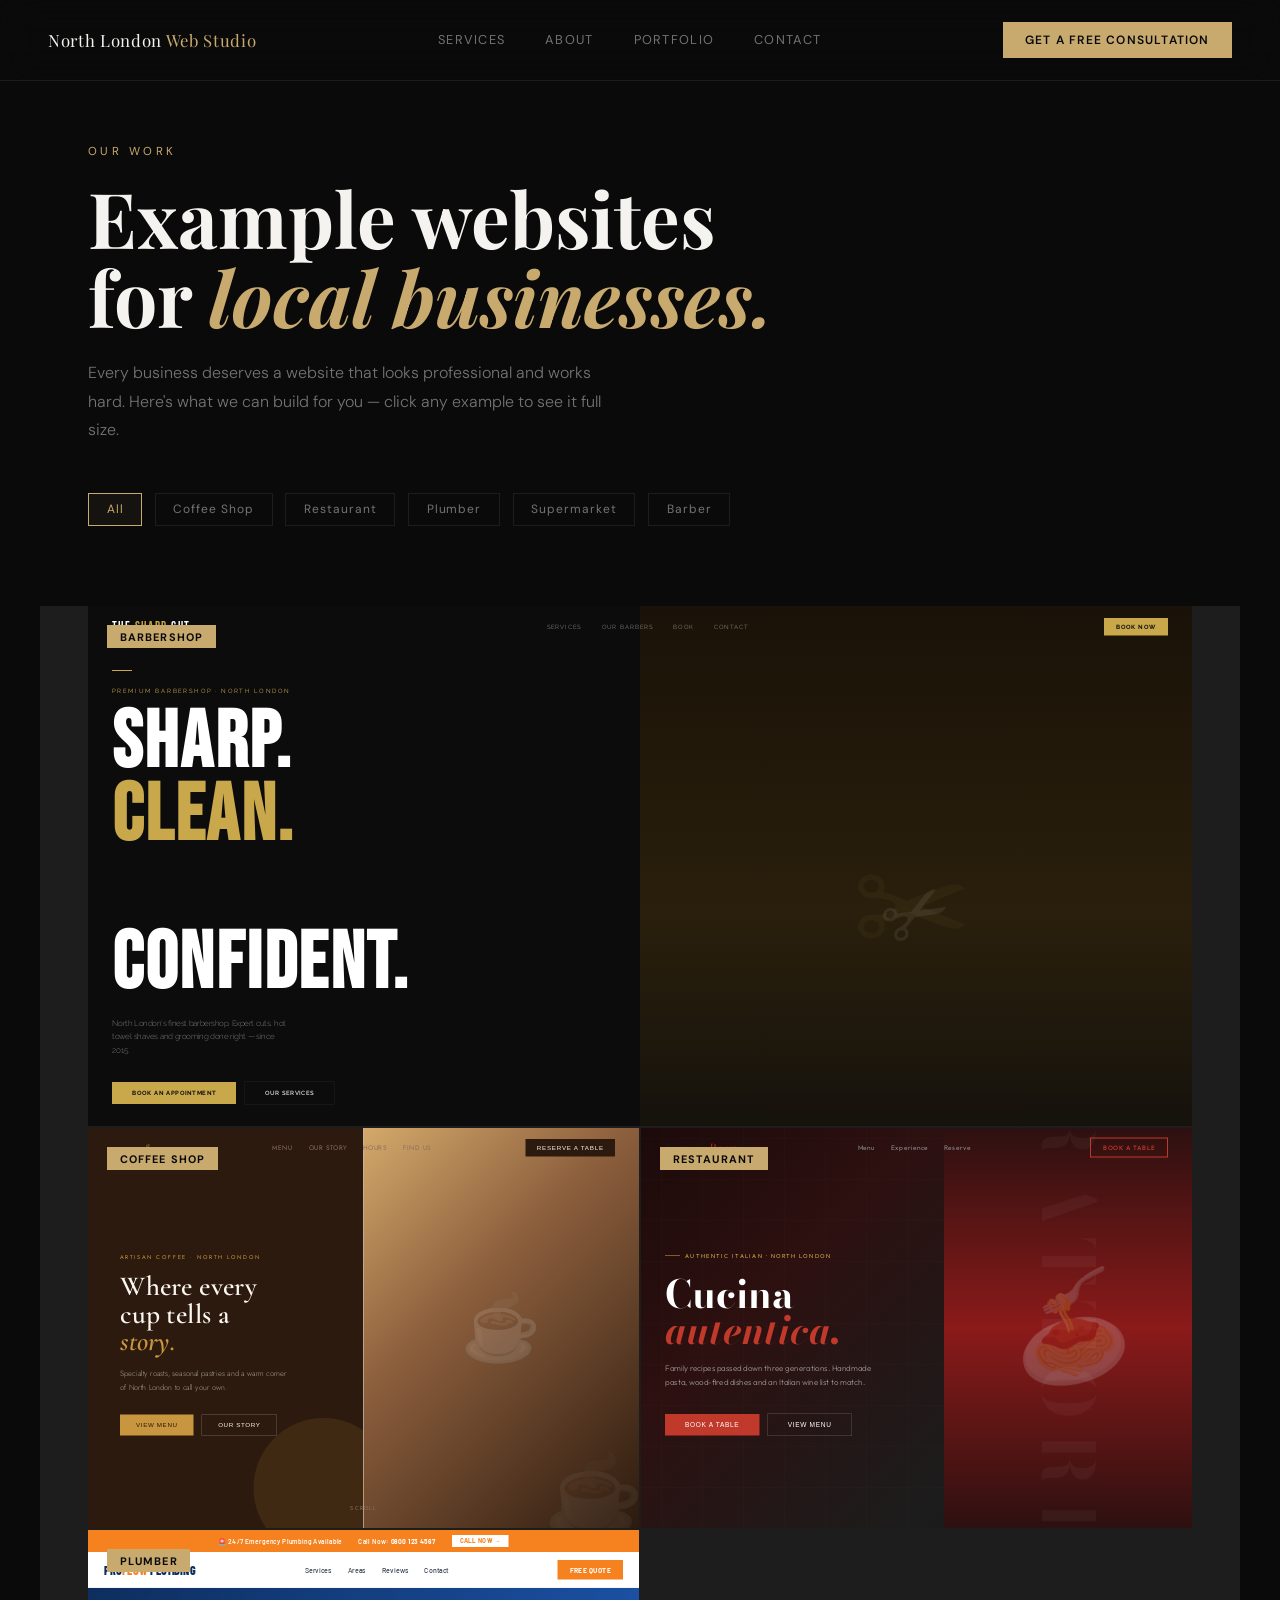
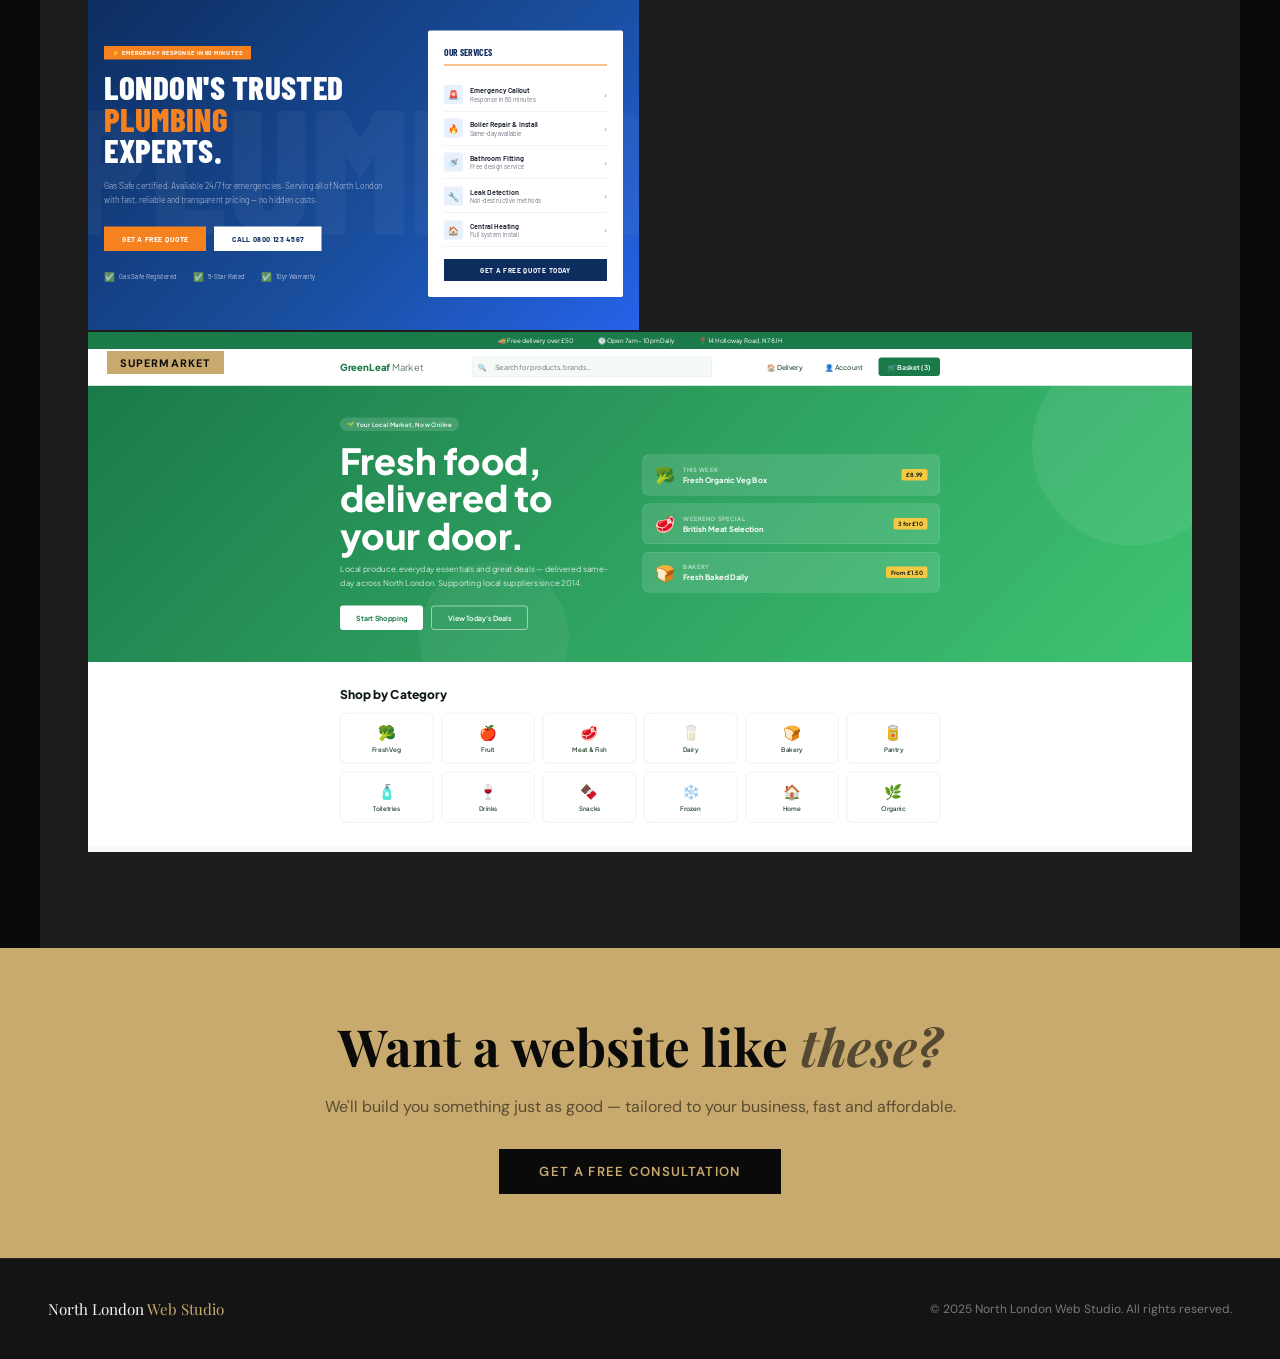
==== portfolio.html @ fed2d938 "21.49" ====
<!DOCTYPE html>
<html lang="en">
<head>
<meta charset="UTF-8"/>
<meta name="viewport" content="width=device-width,initial-scale=1.0"/>
<title>Our Work — North London Web Studio</title>
<link href="https://fonts.googleapis.com/css2?family=Playfair+Display:ital,wght@0,700;1,400&family=DM+Sans:wght@300;400;500&display=swap" rel="stylesheet"/>
<style>
*,*::before,*::after{box-sizing:border-box;margin:0;padding:0}
:root{
  --black:#0a0a0a;
  --panel:#141414;
  --card:#1a1a1a;
  --border:rgba(255,255,255,0.08);
  --gold:#c8a96e;
  --gold-light:#e8c98e;
  --white:#f5f3ef;
  --muted:rgba(245,243,239,0.45);
}
html{scroll-behavior:smooth}
body{font-family:'DM Sans',sans-serif;background:var(--black);color:var(--white);overflow-x:hidden}
a{color:inherit;text-decoration:none}

/* NAV */
nav{position:fixed;top:0;left:0;right:0;z-index:200;padding:1.4rem 3rem;display:flex;justify-content:space-between;align-items:center;background:rgba(10,10,10,.9);backdrop-filter:blur(20px);border-bottom:1px solid var(--border)}
.nav-logo{font-family:'Playfair Display',serif;font-size:1.05rem;letter-spacing:.04em}
.nav-logo span{color:var(--gold)}
.nav-links{display:flex;gap:2.5rem;font-size:.8rem;letter-spacing:.1em;text-transform:uppercase;color:var(--muted)}
.nav-links a:hover{color:var(--gold)}
.nav-cta{padding:.6rem 1.4rem;background:var(--gold);color:var(--black);font-size:.75rem;font-weight:600;letter-spacing:.1em;text-transform:uppercase;border:none;cursor:pointer;font-family:'DM Sans',sans-serif;transition:background .3s}
.nav-cta:hover{background:var(--gold-light)}

/* HERO */
.hero{padding:9rem 3rem 5rem;max-width:1200px;margin:0 auto}
.hero-eyebrow{font-size:.72rem;letter-spacing:.3em;text-transform:uppercase;color:var(--gold);margin-bottom:1.2rem}
.hero-h1{font-family:'Playfair Display',serif;font-size:clamp(2.8rem,6vw,6rem);font-weight:700;line-height:1.02;max-width:700px;margin-bottom:1.5rem}
.hero-h1 em{font-style:italic;color:var(--gold)}
.hero-sub{font-size:1rem;font-weight:300;color:var(--muted);max-width:520px;line-height:1.8;margin-bottom:3rem}
.hero-tags{display:flex;gap:.8rem;flex-wrap:wrap}
.tag{padding:.45rem 1.1rem;border:1px solid var(--border);font-size:.75rem;letter-spacing:.08em;color:var(--muted);cursor:pointer;transition:all .3s}
.tag:hover,.tag.active{border-color:var(--gold);color:var(--gold);background:rgba(200,169,110,.06)}

/* GRID */
.portfolio-grid{max-width:1200px;margin:0 auto;padding:0 3rem 6rem;display:grid;grid-template-columns:repeat(2,1fr);gap:2px;background:var(--border)}
.portfolio-item{background:var(--card);position:relative;overflow:hidden;cursor:pointer;group:true}
.portfolio-item.featured{grid-column:1/-1}

.preview-frame{width:100%;height:400px;overflow:hidden;position:relative;pointer-events:none}
.portfolio-item.featured .preview-frame{height:520px}
.preview-frame iframe{width:200%;height:200%;transform:scale(0.5);transform-origin:top left;border:none;pointer-events:none}

.item-overlay{position:absolute;inset:0;background:linear-gradient(to top,rgba(10,10,10,.95) 0%,rgba(10,10,10,.3) 50%,transparent 70%);opacity:0;transition:opacity .4s;display:flex;flex-direction:column;justify-content:flex-end;padding:2.5rem}
.portfolio-item:hover .item-overlay{opacity:1}
.item-type{font-size:.68rem;letter-spacing:.25em;text-transform:uppercase;color:var(--gold);margin-bottom:.5rem}
.item-name{font-family:'Playfair Display',serif;font-size:1.8rem;font-weight:700;color:var(--white);margin-bottom:.5rem}
.item-desc{font-size:.85rem;color:rgba(245,243,239,.65);line-height:1.5;max-width:400px;margin-bottom:1.5rem}
.item-actions{display:flex;gap:.8rem}
.btn-preview{padding:.65rem 1.4rem;background:var(--gold);color:var(--black);font-size:.75rem;font-weight:600;letter-spacing:.08em;text-transform:uppercase;border:none;cursor:pointer;font-family:'DM Sans',sans-serif;transition:background .3s}
.btn-preview:hover{background:var(--gold-light)}
.btn-open{padding:.65rem 1.4rem;border:1px solid rgba(245,243,239,.25);color:var(--white);font-size:.75rem;font-weight:500;letter-spacing:.08em;text-transform:uppercase;background:transparent;cursor:pointer;font-family:'DM Sans',sans-serif;transition:all .3s}
.btn-open:hover{border-color:var(--gold);color:var(--gold)}

/* Label tag top-left */
.item-badge{position:absolute;top:1.2rem;left:1.2rem;background:var(--gold);color:var(--black);font-size:.68rem;font-weight:700;letter-spacing:.1em;text-transform:uppercase;padding:.3rem .8rem;z-index:2}

/* MODAL */
.modal-overlay{position:fixed;inset:0;background:rgba(0,0,0,.92);z-index:1000;display:flex;align-items:center;justify-content:center;opacity:0;pointer-events:none;transition:opacity .35s;backdrop-filter:blur(8px)}
.modal-overlay.open{opacity:1;pointer-events:all}
.modal{width:90vw;max-width:1300px;height:88vh;background:var(--panel);border:1px solid var(--border);display:flex;flex-direction:column;position:relative;transform:scale(.95);transition:transform .35s}
.modal-overlay.open .modal{transform:scale(1)}
.modal-header{display:flex;align-items:center;justify-content:space-between;padding:1rem 1.5rem;border-bottom:1px solid var(--border);flex-shrink:0}
.modal-info{display:flex;align-items:center;gap:1rem}
.modal-dots{display:flex;gap:.4rem}
.modal-dot{width:10px;height:10px;border-radius:50%;background:var(--border)}
.modal-url{padding:.35rem .9rem;background:rgba(255,255,255,.05);border:1px solid var(--border);font-size:.78rem;color:var(--muted);min-width:200px;border-radius:2px}
.modal-title{font-size:.82rem;font-weight:500;color:var(--muted)}
.modal-actions{display:flex;gap:.8rem;align-items:center}
.modal-open-btn{padding:.5rem 1.1rem;background:var(--gold);color:var(--black);font-size:.72rem;font-weight:600;letter-spacing:.08em;text-transform:uppercase;border:none;cursor:pointer;font-family:'DM Sans',sans-serif}
.modal-close{width:34px;height:34px;border:1px solid var(--border);background:transparent;color:var(--white);font-size:1.1rem;cursor:pointer;display:flex;align-items:center;justify-content:center;transition:background .2s;border-radius:2px}
.modal-close:hover{background:rgba(255,255,255,.1)}
.modal-body{flex:1;overflow:hidden;position:relative}
.modal-iframe{width:100%;height:100%;border:none;display:block}

/* LOADING */
.modal-loading{position:absolute;inset:0;display:flex;align-items:center;justify-content:center;background:var(--panel);flex-direction:column;gap:1rem}
.loading-spinner{width:36px;height:36px;border:2px solid var(--border);border-top-color:var(--gold);border-radius:50%;animation:spin .8s linear infinite}
@keyframes spin{to{transform:rotate(360deg)}}
.loading-text{font-size:.8rem;color:var(--muted);letter-spacing:.1em;text-transform:uppercase}

/* CTA */
.cta-strip{background:var(--gold);padding:4rem 3rem;text-align:center}
.cta-h2{font-family:'Playfair Display',serif;font-size:clamp(2rem,4vw,3.5rem);font-weight:700;color:var(--black);margin-bottom:1rem}
.cta-h2 em{font-style:italic;opacity:.6}
.cta-sub{font-size:1rem;color:rgba(0,0,0,.55);margin-bottom:2rem}
.btn-dark{padding:.9rem 2.5rem;background:var(--black);color:var(--gold);font-size:.82rem;font-weight:600;letter-spacing:.1em;text-transform:uppercase;border:none;cursor:pointer;font-family:'DM Sans',sans-serif;transition:opacity .3s}
.btn-dark:hover{opacity:.85}

/* FOOTER */
footer{background:var(--panel);padding:2.5rem 3rem;border-top:1px solid var(--border);display:flex;justify-content:space-between;align-items:center}
.f-logo{font-family:'Playfair Display',serif;font-size:.95rem}
.f-logo span{color:var(--gold)}
.f-copy{font-size:.75rem;color:var(--muted)}

/* REVEAL */
.reveal{opacity:0;transform:translateY(18px);transition:opacity .7s ease,transform .7s ease}
.reveal.visible{opacity:1;transform:translateY(0)}

@media(max-width:900px){
  nav{padding:1rem 1.5rem}.nav-links{display:none}
  .hero,.portfolio-grid{padding-left:1.5rem;padding-right:1.5rem}
  .portfolio-grid{grid-template-columns:1fr}
  .portfolio-item.featured{grid-column:auto}
  .modal{width:98vw;height:92vh}
  footer{flex-direction:column;gap:1rem;text-align:center}
}
</style>
</head>
<body>

<nav>
  <a class="nav-logo" href="index.html">North London <span>Web Studio</span></a>
  <div class="nav-links">
    <a href="index.html#services">Services</a>
    <a href="index.html#about">About</a>
    <a href="portfolio.html">Portfolio</a>
    <a href="index.html#contact">Contact</a>
  </div>
  <button class="nav-cta" onclick="document.getElementById('modal').classList.add('open')">Get a Free Consultation</button>
</nav>

<div class="hero">
  <p class="hero-eyebrow reveal">Our Work</p>
  <h1 class="hero-h1 reveal">Example websites<br>for <em>local businesses.</em></h1>
  <p class="hero-sub reveal">Every business deserves a website that looks professional and works hard. Here's what we can build for you — click any example to see it full size.</p>
  <div class="hero-tags reveal">
    <span class="tag active" onclick="filterItems('all',this)">All</span>
    <span class="tag" onclick="filterItems('coffee',this)">Coffee Shop</span>
    <span class="tag" onclick="filterItems('restaurant',this)">Restaurant</span>
    <span class="tag" onclick="filterItems('plumber',this)">Plumber</span>
    <span class="tag" onclick="filterItems('supermarket',this)">Supermarket</span>
    <span class="tag" onclick="filterItems('barber',this)">Barber</span>
  </div>
</div>

<div class="portfolio-grid" id="grid">

  <div class="portfolio-item featured reveal" data-category="barber" data-file="barber.html" data-name="The Sharp Cut" data-type="Barbershop">
    <div class="item-badge">Barbershop</div>
    <div class="preview-frame">
      <iframe src="barber.html" loading="lazy" scrolling="no" tabindex="-1"></iframe>
    </div>
    <div class="item-overlay">
      <p class="item-type">Barbershop · Dark Luxury</p>
      <h2 class="item-name">The Sharp Cut</h2>
      <p class="item-desc">Premium barbershop website with service menu, barber profiles, online booking form and opening hours. Bold dark aesthetic with gold accents.</p>
      <div class="item-actions">
        <button class="btn-preview" onclick="openModal('barber.html','The Sharp Cut')">Preview Full Size</button>
        <a class="btn-open" href="barber.html" target="_blank">Open in New Tab ↗</a>
      </div>
    </div>
  </div>

  <div class="portfolio-item reveal" data-category="coffee" data-file="coffee.html" data-name="Ember & Bean" data-type="Coffee Shop">
    <div class="item-badge">Coffee Shop</div>
    <div class="preview-frame">
      <iframe src="coffee.html" loading="lazy" scrolling="no" tabindex="-1"></iframe>
    </div>
    <div class="item-overlay">
      <p class="item-type">Coffee Shop · Warm Luxury</p>
      <h2 class="item-name">Ember & Bean</h2>
      <p class="item-desc">Artisan coffee shop with full menu, opening hours, about section and contact details. Warm cream and gold palette.</p>
      <div class="item-actions">
        <button class="btn-preview" onclick="openModal('coffee.html','Ember & Bean — Coffee Shop')">Preview Full Size</button>
        <a class="btn-open" href="coffee.html" target="_blank">Open ↗</a>
      </div>
    </div>
  </div>

  <div class="portfolio-item reveal" data-category="restaurant" data-file="restaurant.html" data-name="Trattoria Rosso" data-type="Restaurant">
    <div class="item-badge">Restaurant</div>
    <div class="preview-frame">
      <iframe src="restaurant.html" loading="lazy" scrolling="no" tabindex="-1"></iframe>
    </div>
    <div class="item-overlay">
      <p class="item-type">Italian Restaurant · Bold Editorial</p>
      <h2 class="item-name">Trattoria Rosso</h2>
      <p class="item-desc">Full restaurant site with tabbed menu, table reservation form, testimonials and private dining. Red and gold Italian aesthetic.</p>
      <div class="item-actions">
        <button class="btn-preview" onclick="openModal('restaurant.html','Trattoria Rosso — Restaurant')">Preview Full Size</button>
        <a class="btn-open" href="restaurant.html" target="_blank">Open ↗</a>
      </div>
    </div>
  </div>

  <div class="portfolio-item reveal" data-category="plumber" data-file="plumber.html" data-name="ProFlow Plumbing" data-type="Plumber">
    <div class="item-badge">Plumber</div>
    <div class="preview-frame">
      <iframe src="plumber.html" loading="lazy" scrolling="no" tabindex="-1"></iframe>
    </div>
    <div class="item-overlay">
      <p class="item-type">Plumbing Company · Industrial</p>
      <h2 class="item-name">ProFlow Plumbing</h2>
      <p class="item-desc">Emergency plumber site with services, area coverage, reviews and a prominent call-to-action. Trust-first industrial design.</p>
      <div class="item-actions">
        <button class="btn-preview" onclick="openModal('plumber.html','ProFlow Plumbing')">Preview Full Size</button>
        <a class="btn-open" href="plumber.html" target="_blank">Open ↗</a>
      </div>
    </div>
  </div>

  <div class="portfolio-item featured reveal" data-category="supermarket" data-file="supermarket.html" data-name="GreenLeaf Market" data-type="Supermarket">
    <div class="item-badge">Supermarket</div>
    <div class="preview-frame">
      <iframe src="supermarket.html" loading="lazy" scrolling="no" tabindex="-1"></iframe>
    </div>
    <div class="item-overlay">
      <p class="item-type">Local Supermarket · Fresh & Modern</p>
      <h2 class="item-name">GreenLeaf Market</h2>
      <p class="item-desc">Online supermarket with product categories, offer banners, product cards and delivery info. Clean green and white grocery aesthetic.</p>
      <div class="item-actions">
        <button class="btn-preview" onclick="openModal('supermarket.html','GreenLeaf Market — Supermarket')">Preview Full Size</button>
        <a class="btn-open" href="supermarket.html" target="_blank">Open ↗</a>
      </div>
    </div>
  </div>

</div>

<!-- MODAL -->
<div class="modal-overlay" id="modal" onclick="handleOverlayClick(event)">
  <div class="modal" id="modalBox">
    <div class="modal-header">
      <div class="modal-info">
        <div class="modal-dots">
          <div class="modal-dot"></div>
          <div class="modal-dot"></div>
          <div class="modal-dot"></div>
        </div>
        <div class="modal-url" id="modalUrl">northlondonwebstudio.co.uk</div>
      </div>
      <span class="modal-title" id="modalTitle">Preview</span>
      <div class="modal-actions">
        <button class="modal-open-btn" id="modalOpenBtn" onclick="openInTab()">Open in New Tab ↗</button>
        <button class="modal-close" onclick="closeModal()">✕</button>
      </div>
    </div>
    <div class="modal-body">
      <div class="modal-loading" id="modalLoading">
        <div class="loading-spinner"></div>
        <span class="loading-text">Loading preview…</span>
      </div>
      <iframe class="modal-iframe" id="modalIframe" src="about:blank" onload="iframeLoaded()"></iframe>
    </div>
  </div>
</div>

<div class="cta-strip">
  <h2 class="cta-h2">Want a website like <em>these?</em></h2>
  <p class="cta-sub">We'll build you something just as good — tailored to your business, fast and affordable.</p>
  <a href="index.html#contact"><button class="btn-dark">Get a Free Consultation</button></a>
</div>

<footer>
  <div class="f-logo">North London <span>Web Studio</span></div>
  <div class="f-copy">© 2025 North London Web Studio. All rights reserved.</div>
</footer>

<script>
let currentFile = '';

function openModal(file, title) {
  currentFile = file;
  const modal = document.getElementById('modal');
  const iframe = document.getElementById('modalIframe');
  const loading = document.getElementById('modalLoading');
  const titleEl = document.getElementById('modalTitle');
  const urlEl = document.getElementById('modalUrl');

  titleEl.textContent = title;
  urlEl.textContent = file;
  loading.style.display = 'flex';
  iframe.style.opacity = '0';
  iframe.src = file;
  modal.classList.add('open');
  document.body.style.overflow = 'hidden';
}

function iframeLoaded() {
  const loading = document.getElementById('modalLoading');
  const iframe = document.getElementById('modalIframe');
  loading.style.display = 'none';
  iframe.style.opacity = '1';
  iframe.style.transition = 'opacity .3s';
}

function closeModal() {
  document.getElementById('modal').classList.remove('open');
  document.body.style.overflow = '';
  setTimeout(() => { document.getElementById('modalIframe').src = 'about:blank'; }, 400);
}

function handleOverlayClick(e) {
  if (e.target === document.getElementById('modal')) closeModal();
}

function openInTab() {
  if (currentFile) window.open(currentFile, '_blank');
}

document.addEventListener('keydown', e => { if (e.key === 'Escape') closeModal(); });

// Filter
function filterItems(cat, el) {
  document.querySelectorAll('.tag').forEach(t => t.classList.remove('active'));
  el.classList.add('active');
  document.querySelectorAll('.portfolio-item').forEach(item => {
    const show = cat === 'all' || item.dataset.category === cat;
    item.style.display = show ? 'block' : 'none';
  });
}

// Scroll reveal
const obs = new IntersectionObserver(e => e.forEach(x => { if (x.isIntersecting) x.target.classList.add('visible'); }), { threshold: 0.08 });
document.querySelectorAll('.reveal').forEach((el, i) => { el.style.transitionDelay = i * 0.08 + 's'; obs.observe(el); });
</script>
</body>
</html>
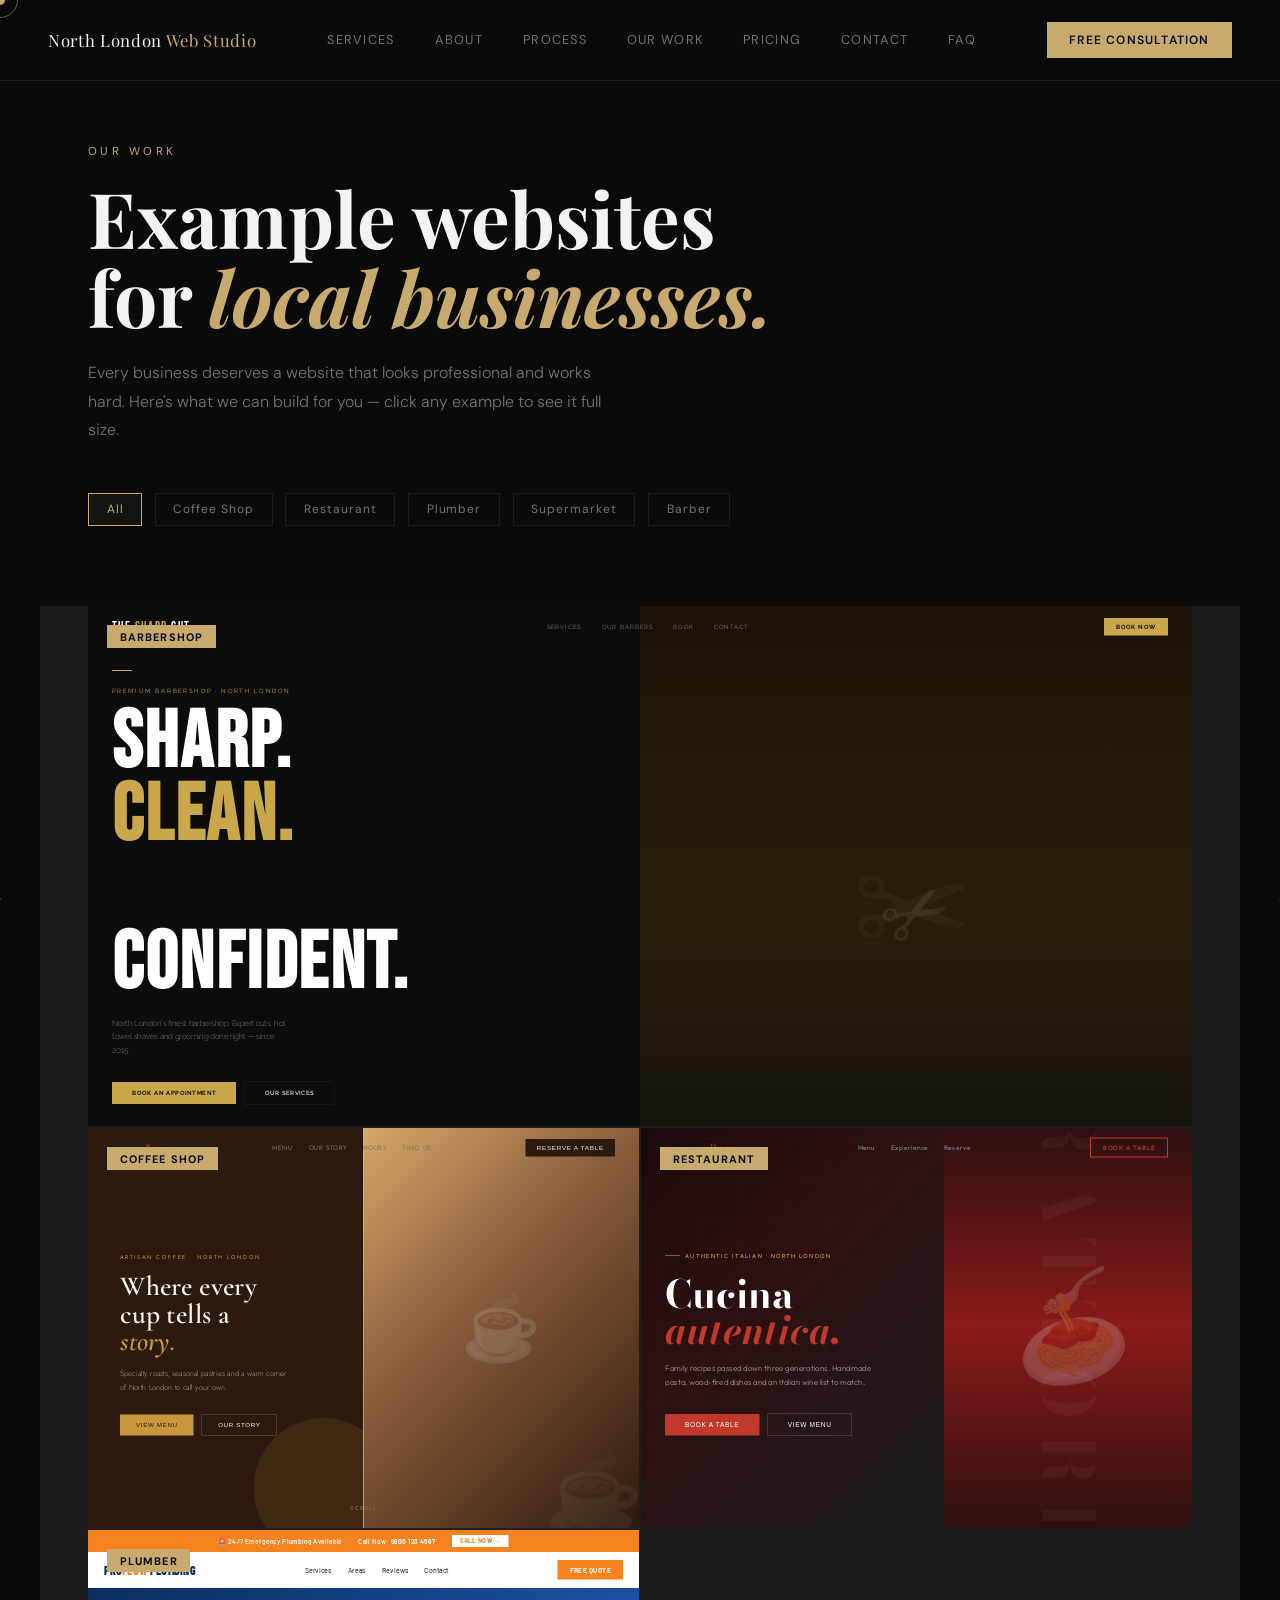
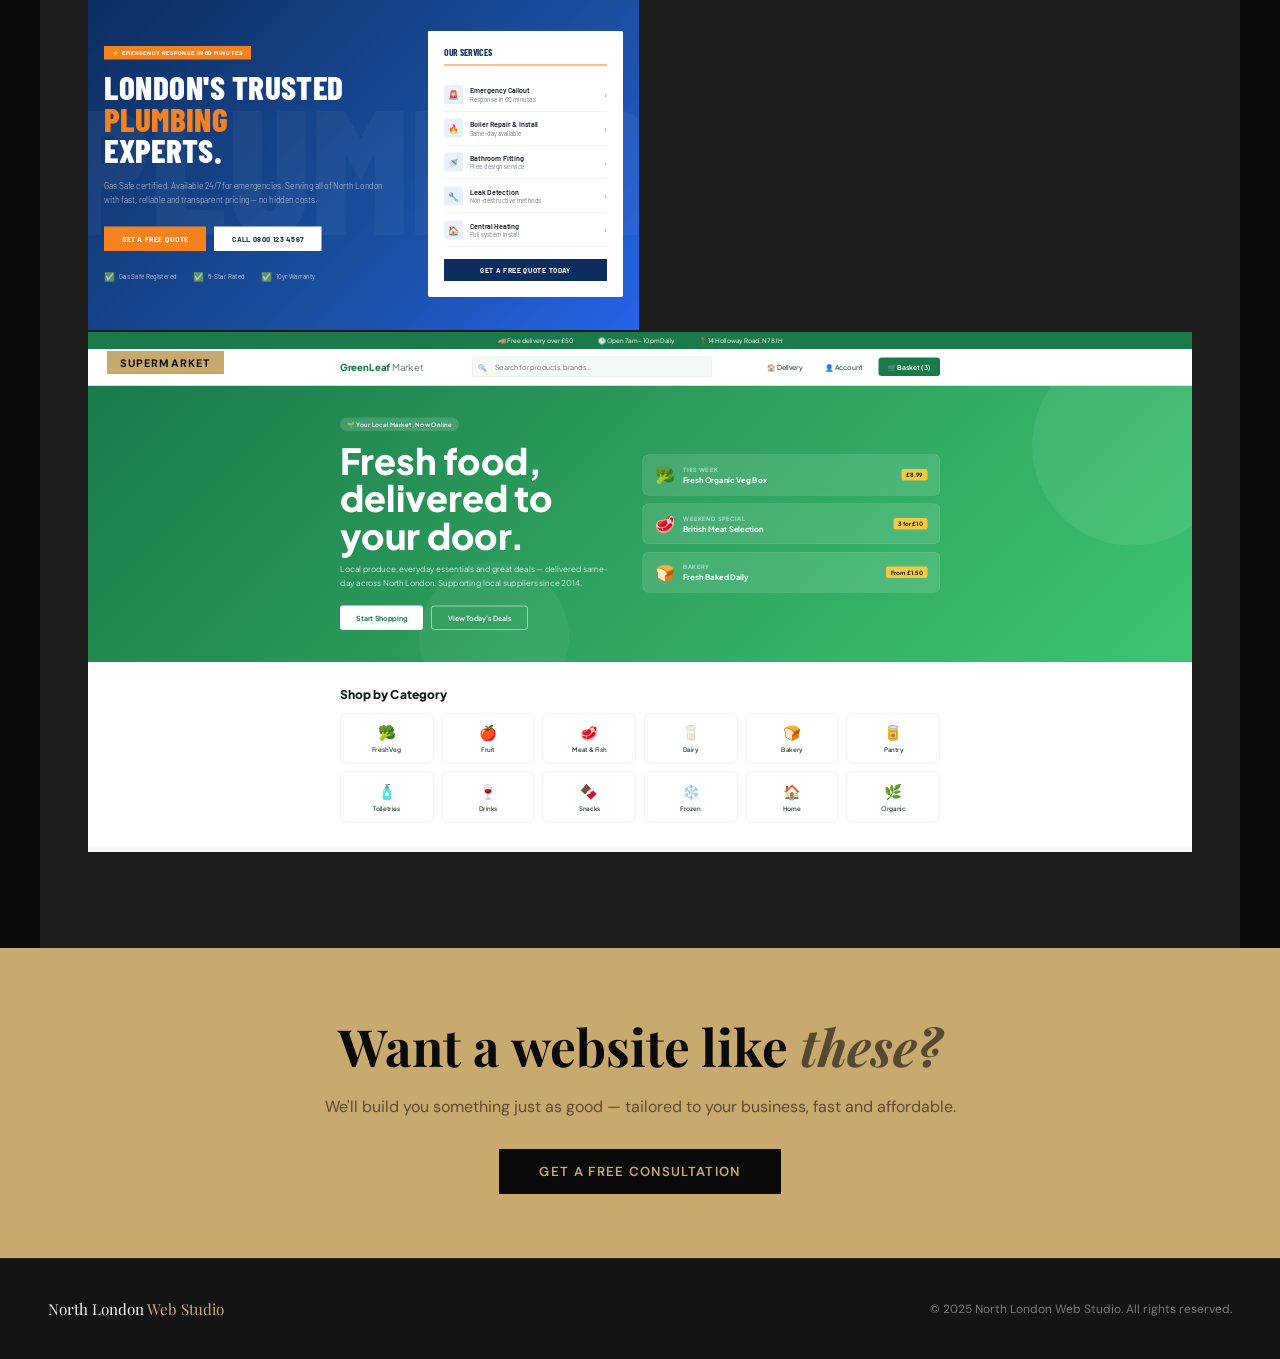
==== commit c23993ba: "v1.12" ====
--- a/portfolio.html
+++ b/portfolio.html
@@ -18,15 +18,15 @@
   --muted:rgba(245,243,239,0.45);
 }
 html{scroll-behavior:smooth}
-body{font-family:'DM Sans',sans-serif;background:var(--black);color:var(--white);overflow-x:hidden}
+body{font-family:'DM Sans',sans-serif;background:var(--black);color:var(--white);overflow-x:hidden;cursor:none}
 a{color:inherit;text-decoration:none}
 
 /* NAV */
 nav{position:fixed;top:0;left:0;right:0;z-index:200;padding:1.4rem 3rem;display:flex;justify-content:space-between;align-items:center;background:rgba(10,10,10,.9);backdrop-filter:blur(20px);border-bottom:1px solid var(--border)}
 .nav-logo{font-family:'Playfair Display',serif;font-size:1.05rem;letter-spacing:.04em}
 .nav-logo span{color:var(--gold)}
-.nav-links{display:flex;gap:2.5rem;font-size:.8rem;letter-spacing:.1em;text-transform:uppercase;color:var(--muted)}
-.nav-links a:hover{color:var(--gold)}
+.nav-links{display:flex;gap:2.5rem;font-size:.8rem;letter-spacing:.1em;text-transform:uppercase;color:var(--muted);list-style:none}
+.nav-links a{cursor:none}.nav-links a:hover{color:var(--gold)}.nav-links li{cursor:none}
 .nav-cta{padding:.6rem 1.4rem;background:var(--gold);color:var(--black);font-size:.75rem;font-weight:600;letter-spacing:.1em;text-transform:uppercase;border:none;cursor:pointer;font-family:'DM Sans',sans-serif;transition:background .3s}
 .nav-cta:hover{background:var(--gold-light)}
 
@@ -113,19 +113,31 @@
   .modal{width:98vw;height:92vh}
   footer{flex-direction:column;gap:1rem;text-align:center}
 }
+
+/* --- Cursor --- */
+.cursor{position:fixed;width:10px;height:10px;background:var(--gold);border-radius:50%;pointer-events:none;z-index:9999;transform:translate(-50%,-50%);transition:width .3s,height .3s,opacity .3s}
+.cursor-ring{position:fixed;width:36px;height:36px;border:1px solid rgba(200,169,110,.5);border-radius:50%;pointer-events:none;z-index:9998;transform:translate(-50%,-50%);transition:width .3s,height .3s}
+#canvas{position:fixed;top:0;left:0;width:100%;height:100%;pointer-events:none;z-index:0;opacity:0.35}
+@media(max-width:600px){body{cursor:auto}.cursor,.cursor-ring{display:none}}
 </style>
 </head>
 <body>
 
+  <div class="cursor" id="cursor"></div>
+  <div class="cursor-ring" id="cursorRing"></div>
+  <canvas id="canvas"></canvas>
 <nav>
   <a class="nav-logo" href="index.html">North London <span>Web Studio</span></a>
-  <div class="nav-links">
-    <a href="index.html#services">Services</a>
-    <a href="index.html#about">About</a>
-    <a href="portfolio.html">Portfolio</a>
-    <a href="index.html#contact">Contact</a>
-  </div>
-  <button class="nav-cta" onclick="document.getElementById('modal').classList.add('open')">Get a Free Consultation</button>
+  <ul class="nav-links">
+    <li><a href="index.html#services">Services</a></li>
+    <li><a href="index.html#about">About</a></li>
+    <li><a href="index.html#process">Process</a></li>
+    <li><a href="portfolio.html" class="active" >Our Work</a></li>
+    <li><a href="packages.html" >Pricing</a></li>
+    <li><a href="index.html#contact">Contact</a></li>
+    <li><a href="index.html#faq">FAQ</a></li>
+  </ul>
+  <a class="nav-cta" href="index.html#contact">Free Consultation</a>
 </nav>
 
 <div class="hero">
@@ -266,6 +278,50 @@
 </footer>
 
 <script>
+
+/* --- Cursor --- */
+const cursor=document.getElementById('cursor');
+const ring=document.getElementById('cursorRing');
+let mx=0,my=0,rx=0,ry=0;
+document.addEventListener('mousemove',e=>{mx=e.clientX;my=e.clientY});
+function animateCursor(){
+  cursor.style.left=mx+'px';cursor.style.top=my+'px';
+  rx+=(mx-rx)*.12;ry+=(my-ry)*.12;
+  ring.style.left=rx+'px';ring.style.top=ry+'px';
+  requestAnimationFrame(animateCursor);
+}
+animateCursor();
+document.querySelectorAll('a,button,.portfolio-item').forEach(el=>{
+  el.addEventListener('mouseenter',()=>{cursor.style.width='18px';cursor.style.height='18px';cursor.style.opacity='.7';ring.style.width='52px';ring.style.height='52px'});
+  el.addEventListener('mouseleave',()=>{cursor.style.width='10px';cursor.style.height='10px';cursor.style.opacity='1';ring.style.width='36px';ring.style.height='36px'});
+});
+
+/* --- Particles --- */
+const canvas=document.getElementById('canvas');
+const ctx=canvas.getContext('2d');
+function resizeCanvas(){canvas.width=window.innerWidth;canvas.height=window.innerHeight}
+resizeCanvas();window.addEventListener('resize',resizeCanvas);
+const particles=Array.from({length:55},()=>({x:Math.random()*canvas.width,y:Math.random()*canvas.height,r:Math.random()*1.5+.3,vx:(Math.random()-.5)*.3,vy:(Math.random()-.5)*.3,alpha:Math.random()*.5+.1}));
+function drawParticles(){
+  ctx.clearRect(0,0,canvas.width,canvas.height);
+  particles.forEach(p=>{
+    p.x+=p.vx;p.y+=p.vy;
+    if(p.x<0)p.x=canvas.width;if(p.x>canvas.width)p.x=0;
+    if(p.y<0)p.y=canvas.height;if(p.y>canvas.height)p.y=0;
+    ctx.beginPath();ctx.arc(p.x,p.y,p.r,0,Math.PI*2);
+    ctx.fillStyle=`rgba(200,169,110,${p.alpha})`;ctx.fill();
+  });
+  for(let i=0;i<particles.length;i++){
+    for(let j=i+1;j<particles.length;j++){
+      const dx=particles[i].x-particles[j].x,dy=particles[i].y-particles[j].y;
+      const dist=Math.sqrt(dx*dx+dy*dy);
+      if(dist<120){ctx.beginPath();ctx.moveTo(particles[i].x,particles[i].y);ctx.lineTo(particles[j].x,particles[j].y);ctx.strokeStyle=`rgba(200,169,110,${.08*(1-dist/120)})`;ctx.lineWidth=.5;ctx.stroke()}
+    }
+  }
+  requestAnimationFrame(drawParticles);
+}
+drawParticles();
+
 let currentFile = '';
 
 function openModal(file, title) {
@@ -324,4 +380,4 @@
 document.querySelectorAll('.reveal').forEach((el, i) => { el.style.transitionDelay = i * 0.08 + 's'; obs.observe(el); });
 </script>
 </body>
-</html>
+</html>
